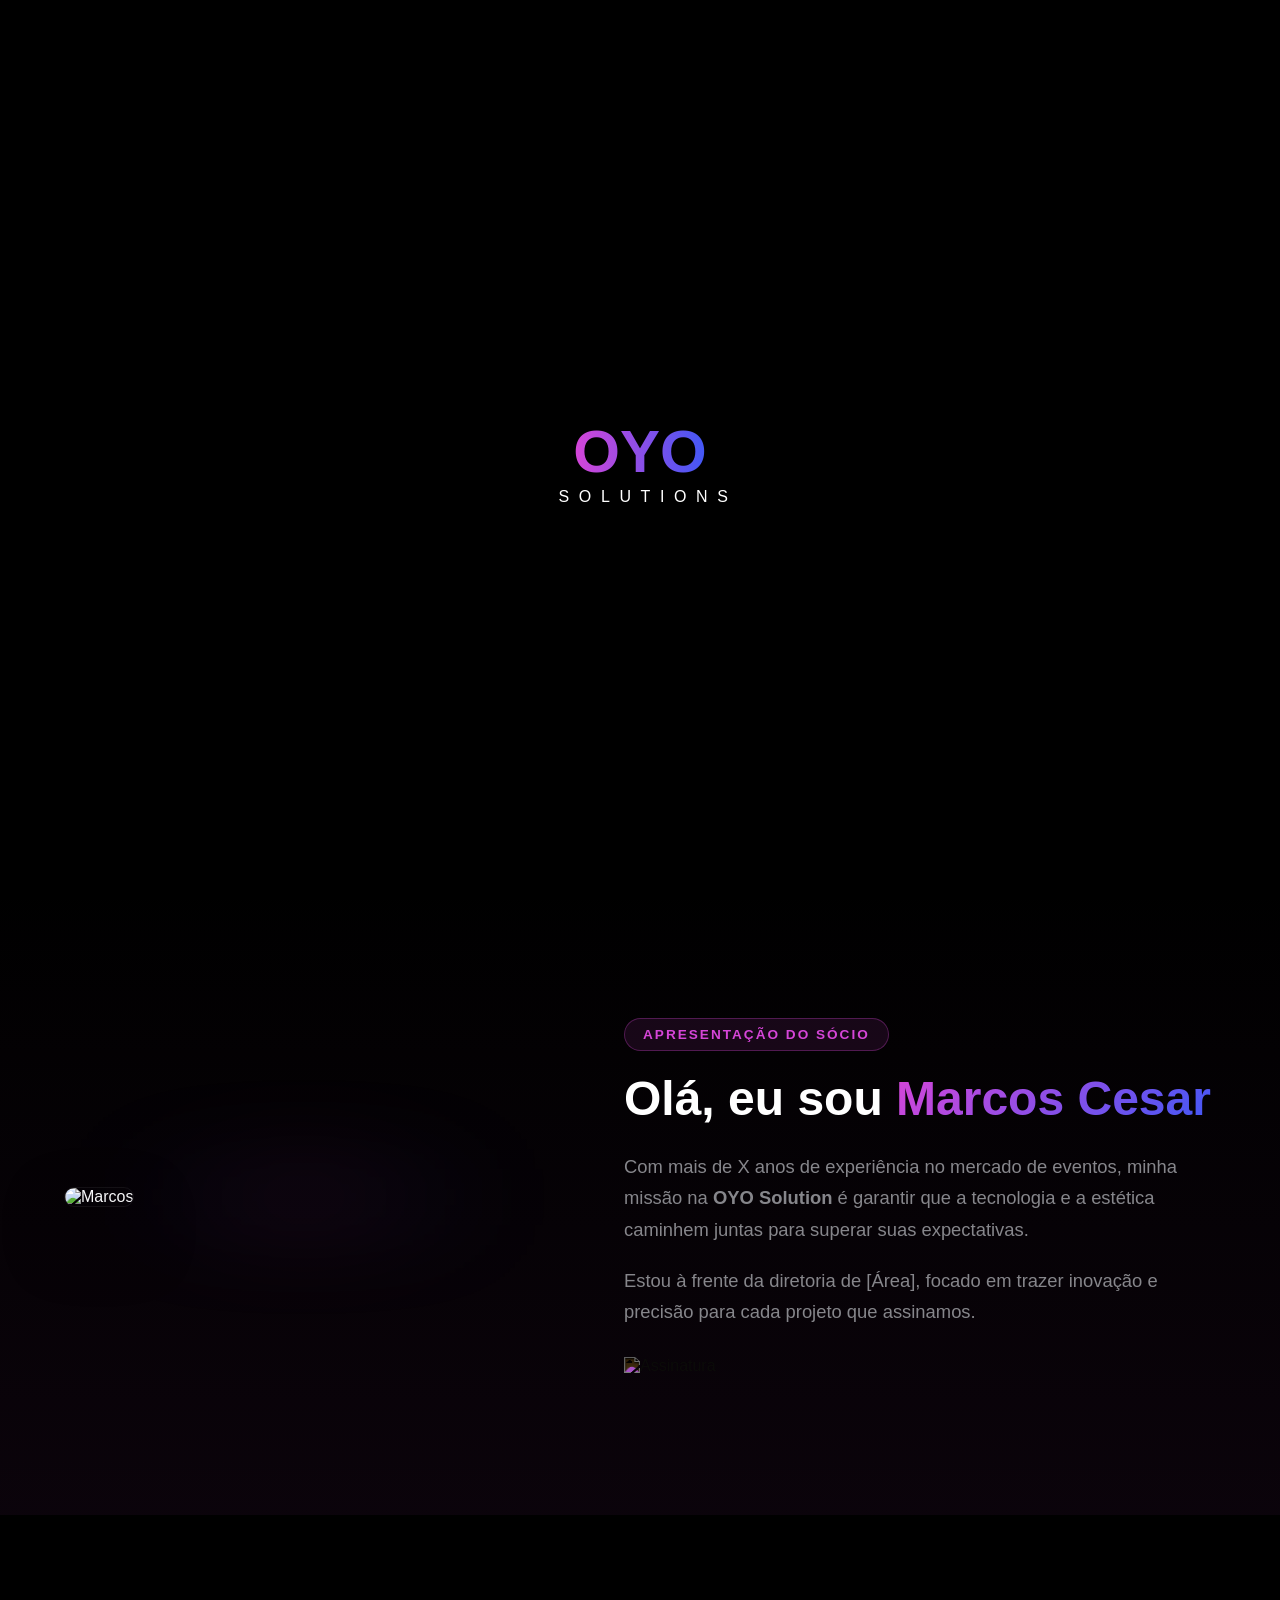
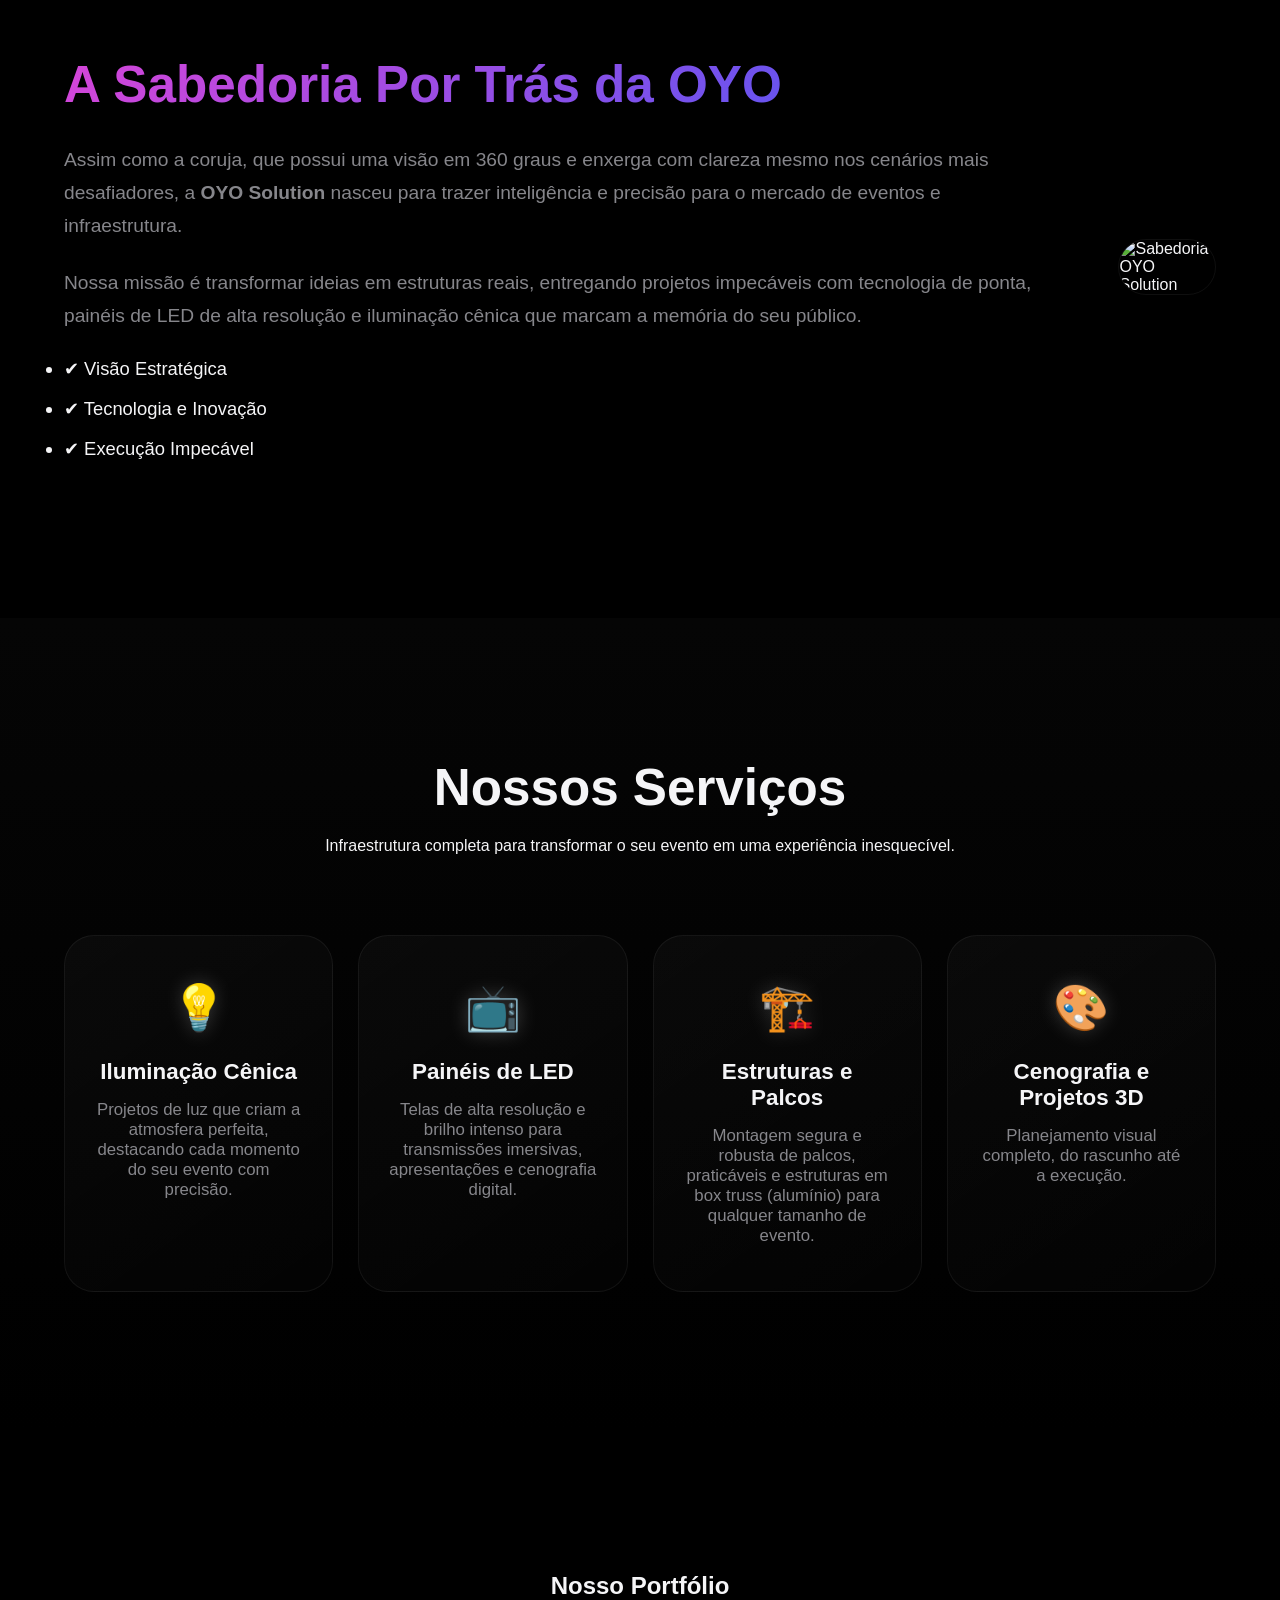
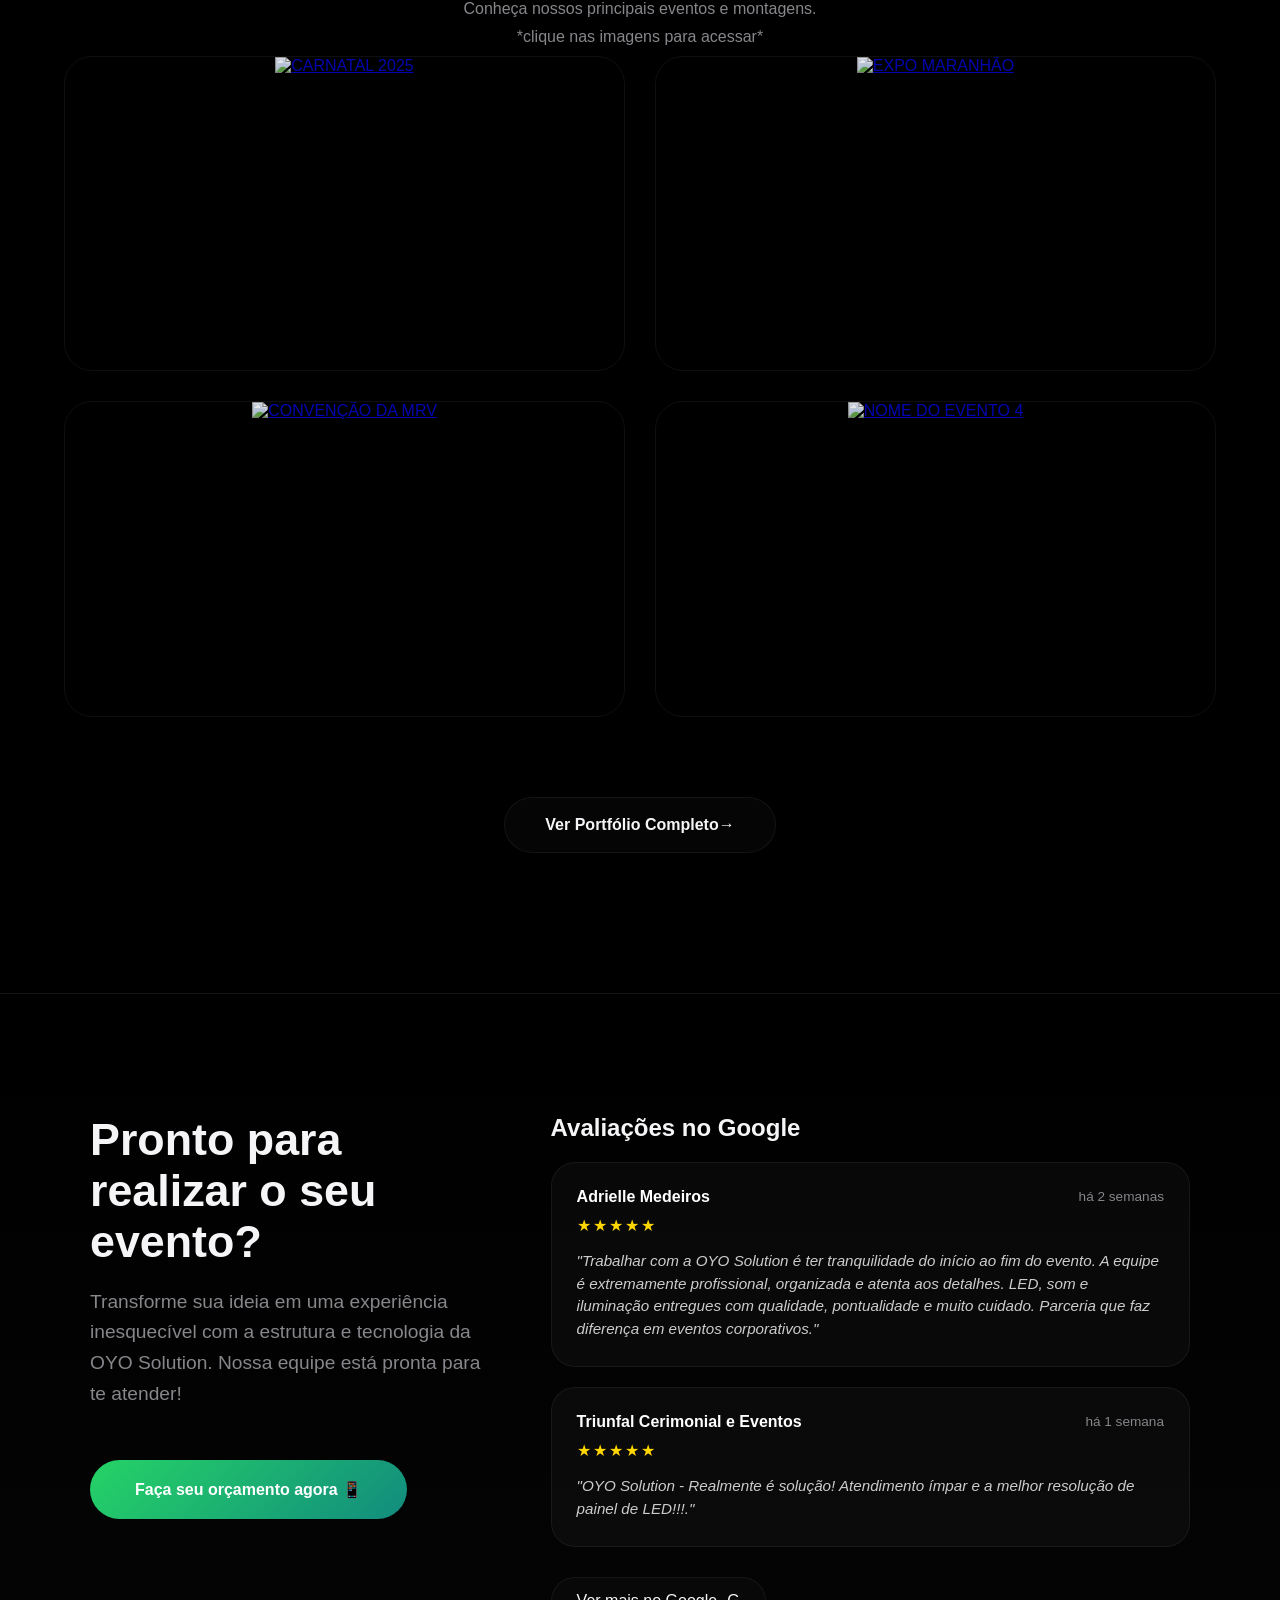
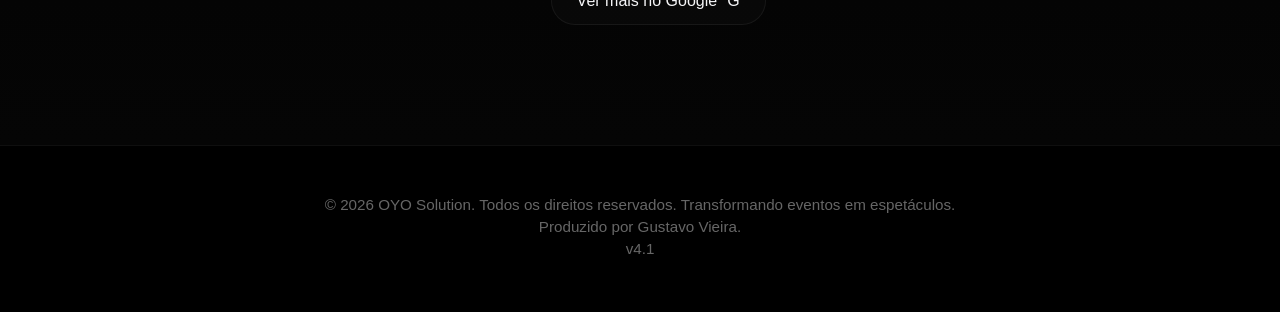
==== socio-marcos.html @ ae196426 "Add files via upload" ====
<!DOCTYPE html>
<html lang="pt-BR">
<head>
    <meta charset="UTF-8">
    <meta name="viewport" content="width=device-width, initial-scale=1.0">
    <title>OYO Solution</title>
    
    <link href="https://unpkg.com/aos@2.3.1/dist/aos.css" rel="stylesheet">
    <link rel="stylesheet" href="style.css">

    <style>
        #preloader {
            position: fixed; top: 0; left: 0; width: 100%; height: 100%;
            background-color: #000000; z-index: 99999;
            display: flex; justify-content: center; align-items: center;
            transition: opacity 0.8s ease, visibility 0.8s ease;
        }
        #oyo-draw { width: 400px; max-width: 90vw; height: auto; }
        .draw-text-oyo {
            font-size: 75px; font-family: 'SF Pro Display', sans-serif; font-weight: 800;
            fill: transparent; stroke: #d645d8; stroke-width: 2px;
            stroke-dasharray: 800; stroke-dashoffset: 800;
            animation: drawLine 2s ease forwards, fillTextNeon 1s ease 1.8s forwards;
        }
        .draw-text-solutions {
            font-size: 20px; font-family: 'SF Pro Display', sans-serif; font-weight: 300; letter-spacing: 12px;
            fill: transparent; stroke: #ffffff; stroke-width: 1px;
            stroke-dasharray: 500; stroke-dashoffset: 500;
            animation: drawLine 2s ease 0.5s forwards, fillTextWhite 1s ease 2.2s forwards;
        }
        @keyframes drawLine { to { stroke-dashoffset: 0; } }
        @keyframes fillTextNeon { to { fill: url(#neon-grad); stroke-width: 0; } }
        @keyframes fillTextWhite { to { fill: #ffffff; stroke-width: 0; } }
        body.loaded #preloader { opacity: 0; visibility: hidden; pointer-events: none; }
    </style>
</head>
<body>

    <div id="preloader">
        <svg id="oyo-draw" viewBox="0 0 500 150">
            <defs>
                <linearGradient id="neon-grad" x1="0%" y1="0%" x2="100%" y2="0%">
                    <stop offset="0%" style="stop-color:#d645d8; stop-opacity:1" />
                    <stop offset="100%" style="stop-color:#4158f6; stop-opacity:1" />
                </linearGradient>
            </defs>
            <text x="50%" y="55%" dominant-baseline="middle" text-anchor="middle" class="draw-text-oyo">OYO</text>
            <text x="52%" y="90%" dominant-baseline="middle" text-anchor="middle" class="draw-text-solutions">SOLUTIONS</text>
        </svg>
    </div>

    <header class="cabecalho">
        <div class="logo-container">
            <h1 class="logo-texto">OYO <span>SOLUTION</span></h1>
        </div>

        <div class="menu-hamburguer" id="menu-hamburguer">
            <span class="linha"></span>
            <span class="linha"></span>
            <span class="linha"></span>
        </div>

        <nav class="menu" id="menu">
            <ul>
                <li><a href="#inicio">Início</a></li>
                <li><a href="#sobre">Sobre Nós</a></li>
                <li><a href="#servicos">Serviços</a></li>
                <li><a href="#portfolio">Portfólio</a></li>
                <li><a href="#contato">Contato</a></li>
            </ul>
        </nav>
    </header>

    <section id="inicio" class="hero">
        <video autoplay muted loop playsinline class="bg-video">
            <source src="video/evento-bg.mp4" type="video/mp4">
        </video>
        <div class="overlay-hero"></div>
        <div class="luz-marca-fundo"></div>

        <div class="hero-conteudo" data-aos="zoom-in" data-aos-duration="1200">
            <h2>A Sabedoria Que Inspira Nossa Jornada</h2>
            <p>Soluções inteligentes e inovadoras para o seu negócio.</p>
            <a href="#contato" class="btn-destaque glow-effect">Fale Conosco</a>
        </div>
    </section>

    <section id="socio-destaque" class="socio-section">
        <div class="socio-container">
            <div class="socio-imagem-box" data-aos="fade-right">
                <div class="glow-socio"></div>
                <img src="img/socio.png" alt="Marcos" class="foto-socio">
            </div>

            <div class="socio-texto" data-aos="fade-left">
                <span class="tag-socio">apresentação do Sócio</span>
                <h2>Olá, eu sou <span>Marcos Cesar</span></h2>
                <p>Com mais de X anos de experiência no mercado de eventos, minha missão na <strong>OYO Solution</strong> é garantir que a tecnologia e a estética caminhem juntas para superar suas expectativas.</p>
                <p>Estou à frente da diretoria de [Área], focado em trazer inovação e precisão para cada projeto que assinamos.</p>
                
                <div class="socio-assinatura">
                    <img src="img/assinatura-marcos.png" alt="Assinatura" style="max-width: 150px; filter: invert(1);">
                </div>
            </div>
        </div>
    </section>

    <section id="sobre" class="sobre-nos">
        <div class="sobre-container">
            <div class="sobre-texto" data-aos="fade-right">
                <h2>A Sabedoria Por Trás da OYO</h2>
                <p>Assim como a coruja, que possui uma visão em 360 graus e enxerga com clareza mesmo nos cenários mais desafiadores, a <strong>OYO Solution</strong> nasceu para trazer inteligência e precisão para o mercado de eventos e infraestrutura.</p>
                <p>Nossa missão é transformar ideias em estruturas reais, entregando projetos impecáveis com tecnologia de ponta, painéis de LED de alta resolução e iluminação cênica que marcam a memória do seu público.</p>
                
                <ul class="sobre-diferenciais">
                    <li>✔ Visão Estratégica</li>
                    <li>✔ Tecnologia e Inovação</li>
                    <li>✔ Execução Impecável</li>
                </ul>
            </div>

            <div class="sobre-imagem" data-aos="fade-left">
                <img src="img/oyo_logo.png" alt="Sabedoria OYO Solution">
                <div class="container-luz"></div>
            </div>
        </div>
    </section>

    <section id="servicos" class="servicos-section">
        <div class="servicos-header" data-aos="fade-up">
            <h2>Nossos Serviços</h2>
            <p>Infraestrutura completa para transformar o seu evento em uma experiência inesquecível.</p>
        </div>
        
        <div class="servicos-grid">
            <div class="servico-card glow-effect" data-aos="fade-up" data-aos-delay="100">
                <div class="servico-icone">💡</div>
                <h3>Iluminação Cênica</h3>
                <p>Projetos de luz que criam a atmosfera perfeita, destacando cada momento do seu evento com precisão.</p>
            </div>
            
            <div class="servico-card glow-effect" data-aos="fade-up" data-aos-delay="200">
                <div class="servico-icone">📺</div>
                <h3>Painéis de LED</h3>
                <p>Telas de alta resolução e brilho intenso para transmissões imersivas, apresentações e cenografia digital.</p>
            </div>
            
            <div class="servico-card glow-effect" data-aos="fade-up" data-aos-delay="300">
                <div class="servico-icone">🏗️</div>
                <h3>Estruturas e Palcos</h3>
                <p>Montagem segura e robusta de palcos, praticáveis e estruturas em box truss (alumínio) para qualquer tamanho de evento.</p>
            </div>

            <div class="servico-card glow-effect" data-aos="fade-up" data-aos-delay="400">
                <div class="servico-icone">🎨</div>
                <h3>Cenografia e Projetos 3D</h3>
                <p>Planejamento visual completo, do rascunho até a execução.</p>
            </div>
        </div>
    </section>

    <section id="portfolio" class="portfolio-section">
        <div class="portfolio-header" data-aos="fade-up">
            <h2>Nosso Portfólio</h2>
            <p class="subtitulo">Conheça nossos principais eventos e montagens.</p>
            <p class="instrucao">*clique nas imagens para acessar*</p>
        </div>

        <div class="portfolio-grid portfolio-grid-2x2">
            <a href="evento.html" class="portfolio-item glow-effect" data-aos="fade-up" data-aos-delay="100">
                <img src="img/carnatal_capa.png" alt="CARNATAL 2025">
                <div class="overlay">
                    <h3>CARNATAL 2025</h3>
                </div>
            </a>

            <a href="evento2.html" class="portfolio-item glow-effect" data-aos="fade-up" data-aos-delay="200">
                <img src="img/expo1.jpeg" alt="EXPO MARANHÃO">
                <div class="overlay">
                    <h3>EXPO MARANHÃO</h3>
                </div>
            </a>
            
            <a href="evento3.html" class="portfolio-item glow-effect" data-aos="fade-up" data-aos-delay="300">
                <img src="img/mrv-capa.jpeg" alt="CONVENÇÃO DA MRV">
                <div class="overlay">
                    <h3>CONVENÇÃO DA MRV</h3>
                </div>
            </a>

            <a href="todos-eventos.html" class="portfolio-item glow-effect" data-aos="fade-up" data-aos-delay="400">
                <img src="img/oyo_logo.png" alt="NOME DO EVENTO 4"> 
                <div class="overlay">
                    <h3>NOME DO EVENTO 4</h3>
                </div>
            </a>
        </div>

        <div class="portfolio-botao-container" data-aos="fade-up" data-aos-delay="500">
            <a href="todos-eventos.html" class="btn-portfolio-completo glow-effect">
                Ver Portfólio Completo
                <span class="seta">→</span>
            </a>
        </div>
    </section>

    <section id="contato" class="contato-section">
        <div class="contato-container">
            
            <div class="contato-info" data-aos="fade-right">
                <h2>Pronto para realizar o seu evento?</h2>
                <p>Transforme sua ideia em uma experiência inesquecível com a estrutura e tecnologia da OYO Solution. Nossa equipe está pronta para te atender!</p>
                
                <a href="https://wa.me/55084988460925?text=Olá!%20Gostaria%20de%20fazer%20um%20orçamento%20para%20o%20meu%20evento." target="_blank" class="btn-whatsapp glow-effect">
                    Faça seu orçamento agora 📱
                </a>
            </div>

            <div class="contato-feedbacks" data-aos="fade-left">
                <h3>Avaliações no Google</h3>
                
                <div class="google-card glow-effect">
                    <div class="google-header">
                        <span class="google-nome">Adrielle Medeiros</span>
                        <span class="google-data">há 2 semanas</span>
                    </div>
                    <div class="google-estrelas">★★★★★</div>
                    <p class="google-texto">"Trabalhar com a OYO Solution é ter tranquilidade do início ao fim do evento. A equipe é extremamente profissional, organizada e atenta aos detalhes. LED, som e iluminação entregues com qualidade, pontualidade e muito cuidado. Parceria que faz diferença em eventos corporativos."</p>
                </div>

                <div class="google-card glow-effect">
                    <div class="google-header">
                        <span class="google-nome">Triunfal Cerimonial e Eventos</span>
                        <span class="google-data">há 1 semana</span>
                    </div>
                    <div class="google-estrelas">★★★★★</div>
                    <p class="google-texto">"OYO Solution - Realmente é solução! Atendimento ímpar e a melhor resolução de painel de LED!!!."</p>
                </div>
                
                <a href="https://g.page/r/Cd2TT6g2Kn6JEBM/review" target="_blank" class="btn-ver-google glow-effect">
                    Ver mais no Google <span>G</span>
                </a>
            </div>

        </div>
    </section>

    <footer class="rodape">
        <p>&copy; 2026 OYO Solution. Todos os direitos reservados. Transformando eventos em espetáculos.</p>
        <p>Produzido por Gustavo Vieira.</p>
        <p>v4.1</p>
    </footer>

    <script src="https://unpkg.com/aos@2.3.1/dist/aos.js"></script>
    <script src="script.js"></script>

</body>
</html>
---- style.css ----
/* ========================================================
   CONFIGURAÇÕES GERAIS E VARIÁVEIS
   ======================================================== */
html {
    scroll-behavior: smooth;
    scroll-padding-top: 90px;
}

:root {
    --cor-rosa: #d645d8;
    --cor-azul: #4158f6;
    --cor-primaria: #d645d8;
    --cor-fundo: #000000;
    --cor-superficie: rgba(255, 255, 255, 0.02);
    --cor-borda: rgba(255, 255, 255, 0.06);
    --cor-texto: #f5f5f7;
    --cor-texto-secundario: #86868b;
}

* {
    margin: 0; padding: 0; box-sizing: border-box;
    font-family: -apple-system, BlinkMacSystemFont, "SF Pro Display", "Segoe UI", Roboto, Helvetica, Arial, sans-serif;
    -webkit-font-smoothing: antialiased;
}

body {
    background-color: var(--cor-fundo); 
    color: var(--cor-texto); 
    overflow-x: hidden;
}

/* ========================================================
   CABEÇALHO (HEADER) E MENU
   ======================================================== */
.cabecalho {
    display: flex; justify-content: space-between; align-items: center;
    padding: 15px 50px; background-color: rgba(0, 0, 0, 0.6);
    border-bottom: 1px solid var(--cor-borda); position: sticky; top: 0; z-index: 9999;
    backdrop-filter: saturate(180%) blur(25px); -webkit-backdrop-filter: saturate(180%) blur(25px);
}

.logo-texto { font-size: 32px; font-weight: 700; letter-spacing: 1px; color: #fff; }
.logo-texto span {
    font-weight: 400; font-size: 16px; letter-spacing: 4px;
    background: linear-gradient(135deg, var(--cor-rosa), var(--cor-azul));
    -webkit-background-clip: text; -webkit-text-fill-color: transparent;
}

.menu ul { list-style: none; display: flex; gap: 35px; }
.menu a { color: var(--cor-texto-secundario); text-decoration: none; font-weight: 500; transition: color 0.4s ease; }
.menu a:hover { color: var(--cor-texto); text-shadow: 0 0 10px rgba(255, 255, 255, 0.3); }

/* ========================================================
   EFEITOS GLOW (CARTÕES E CURSOR DO RATO)
   ======================================================== */
.glow-effect { position: relative; overflow: hidden; }
.glow-effect::before {
    content: ''; position: absolute;
    top: var(--mouse-y, 0); left: var(--mouse-x, 0);
    transform: translate(-50%, -50%); width: 350px; height: 350px;
    background: radial-gradient(circle, rgba(214, 69, 216, 0.15) 0%, rgba(65, 88, 246, 0.1) 40%, transparent 70%);
    opacity: 0; transition: opacity 0.3s ease; pointer-events: none; z-index: 0;
}
.glow-effect:hover::before { opacity: 1; }

/* Mantém os textos em cima da luz */
.servico-conteudo, .overlay, .btn-destaque, .btn-whatsapp, .btn-portfolio-completo, .google-card { position: relative; z-index: 1; }

/* Efeito da luz a seguir o rato globalmente */
.cursor-glow {
    position: fixed; top: 0; left: 0;
    width: 300px; height: 300px;
    background: radial-gradient(circle, rgba(214, 69, 216, 0.12) 0%, rgba(65, 88, 246, 0.08) 40%, transparent 70%);
    border-radius: 50%; pointer-events: none; z-index: 9997; 
    transform: translate(-1000px, -1000px); transition: opacity 0.5s ease;
    opacity: 0; mix-blend-mode: screen; will-change: transform;
}

/* ========================================================
   HERO SECTION (COM VÍDEO E LUZ DE FUNDO)
   ======================================================== */
.hero {
    height: 90vh; display: flex; align-items: center; justify-content: center;
    text-align: center; padding: 0 20px; position: relative; overflow: hidden;
}

.bg-video {
    position: absolute; top: 0; left: 0; width: 100%; height: 100%;
    object-fit: cover; z-index: -3;
}

.overlay-hero {
    position: absolute; top: 0; left: 0; width: 100%; height: 100%;
    background: rgba(0, 0, 0, 0.75); z-index: -2;
}

.luz-marca-fundo {
    position: absolute; top: 50%; left: 50%; transform: translate(-50%, -50%);
    width: 70vw; height: 70vw;
    background: radial-gradient(circle, rgba(214, 69, 216, 0.3) 0%, rgba(65, 88, 246, 0.2) 40%, transparent 70%);
    filter: blur(80px); z-index: -1; pointer-events: none;
}

.hero-conteudo h2 { font-size: 4.5rem; font-weight: 800; letter-spacing: -2px; margin-bottom: 25px; color: #fff; text-shadow: 0 0 30px rgba(214, 69, 216, 0.4); }
.hero-conteudo p { font-size: 1.4rem; margin-bottom: 50px; color: #e0e0e0; max-width: 650px; margin: 0 auto 50px auto; }
.btn-destaque {
    padding: 18px 50px; background: var(--cor-texto); color: var(--cor-fundo); text-decoration: none;
    font-weight: 600; border-radius: 980px; font-size: 1.15rem; transition: all 0.4s ease; display: inline-block;
}
.btn-destaque:hover { transform: translateY(-3px) scale(1.02); background: #ffffff; }

/* ========================================================
   SECÇÃO SÓCIO (APRESENTAÇÃO)
   ======================================================== */
.socio-section { padding: 140px 5%; background: linear-gradient(180deg, var(--cor-fundo) 0%, rgba(214, 69, 216, 0.05) 100%); }
.socio-container { display: flex; align-items: center; justify-content: space-between; max-width: 1200px; margin: 0 auto; gap: 80px; }
.socio-imagem-box { position: relative; width: 100%; max-width: 480px; }
.glow-socio { position: absolute; top: 50%; left: 50%; transform: translate(-50%, -50%); width: 120%; height: 120%; background: radial-gradient(circle, rgba(214, 69, 216, 0.25) 0%, rgba(65, 88, 246, 0.15) 40%, transparent 70%); filter: blur(50px); z-index: 0; }
.foto-socio { position: relative; z-index: 1; width: 100%; border-radius: 35px; border: 1px solid var(--cor-borda); box-shadow: 0 30px 60px rgba(0,0,0,0.6); }

.socio-texto { flex: 1; }
.tag-socio { display: inline-block; padding: 8px 18px; border-radius: 50px; background: rgba(214, 69, 216, 0.1); color: var(--cor-rosa); font-size: 0.85rem; font-weight: 700; text-transform: uppercase; letter-spacing: 2px; margin-bottom: 20px; border: 1px solid rgba(214, 69, 216, 0.3); }
.socio-texto h2 { font-size: 3rem; font-weight: 700; margin-bottom: 25px; color: #fff; }
.socio-texto h2 span { background: linear-gradient(135deg, var(--cor-rosa), var(--cor-azul)); -webkit-background-clip: text; -webkit-text-fill-color: transparent; }
.socio-texto p { font-size: 1.15rem; color: var(--cor-texto-secundario); margin-bottom: 20px; line-height: 1.7; }
.socio-assinatura { margin-top: 30px; }

/* ========================================================
   SOBRE NÓS
   ======================================================== */
.sobre-nos { padding: 140px 5%; background: var(--cor-fundo); }
.sobre-container { display: flex; align-items: center; justify-content: space-between; max-width: 1200px; margin: 0 auto; gap: 80px; }
.sobre-texto h2 { font-size: 3.2rem; font-weight: 700; margin-bottom: 30px; background: linear-gradient(135deg, var(--cor-rosa), var(--cor-azul)); -webkit-background-clip: text; -webkit-text-fill-color: transparent; }
.sobre-texto p { font-size: 1.2rem; color: var(--cor-texto-secundario); line-height: 1.7; margin-bottom: 25px; }
.sobre-diferenciais li { font-size: 1.15rem; color: var(--cor-texto); margin-bottom: 18px; font-weight: 500; }
.sobre-imagem img { width: 100%; max-width: 500px; border-radius: 40px; border: 1px solid var(--cor-borda); box-shadow: 0 40px 80px rgba(0,0,0,0.8); }

/* ========================================================
   SERVIÇOS
   ======================================================== */
.servicos-section { padding: 140px 5%; background: linear-gradient(180deg, #050505 0%, #000000 100%); }
.servicos-header { text-align: center; margin-bottom: 80px; }
.servicos-header h2 { font-size: 3.2rem; font-weight: 700; margin-bottom: 20px; }
.servicos-grid { display: grid; grid-template-columns: repeat(4, 1fr); gap: 25px; max-width: 1200px; margin: 0 auto; }
.servico-card {
    display: flex; flex-direction: column; align-items: center; text-align: left;
    background: linear-gradient(145deg, rgba(255,255,255,0.03) 0%, rgba(255,255,255,0.01) 100%);
    padding: 45px 30px; border-radius: 30px; border: 1px solid var(--cor-borda); height: 100%; transition: all 0.5s ease;
}
/* ========================================================
   SERVIÇOS (CORREÇÃO DA ANIMAÇÃO DO BALÃO)
   ======================================================== */
.servico-card {
    display: flex; flex-direction: column; align-items: center; text-align: left;
    background: linear-gradient(145deg, rgba(255,255,255,0.03) 0%, rgba(255,255,255,0.01) 100%);
    padding: 45px 30px; border-radius: 30px; border: 1px solid var(--cor-borda); 
    height: 100%; transition: all 0.5s ease;
}

/* O !important garante que a animação funcione mesmo com o AOS ativo */
.servico-card:hover { 
    transform: translateY(-12px) !important; 
    border-color: rgba(255, 255, 255, 0.15); 
    box-shadow: 0 20px 40px rgba(0,0,0,0.6); 
}

/* Garante que o ícone, o título e o texto fiquem acima do brilho do mouse */
.servico-card > * {
    position: relative;
    z-index: 1;
}

.servico-icone { font-size: 2.8rem; margin-bottom: 25px; filter: drop-shadow(0 0 10px rgba(255, 255, 255, 0.2)); }
.servico-card h3 { font-size: 1.4rem; margin-bottom: 15px; font-weight: 600; text-align: center; }
.servico-card p { color: var(--cor-texto-secundario); font-size: 1.05rem; text-align: center; }
.servico-icone { font-size: 2.8rem; margin-bottom: 25px; filter: drop-shadow(0 0 10px rgba(255, 255, 255, 0.2)); }
.servico-card h3 { font-size: 1.4rem; margin-bottom: 15px; font-weight: 600; text-align: center; }
.servico-card p { color: var(--cor-texto-secundario); font-size: 1.05rem; text-align: center; }

/* ========================================================
   PORTFÓLIO (COM EFEITO DE DESLIZE)
   ======================================================== */
.portfolio-section { padding: 140px 5%; background-color: var(--cor-fundo); text-align: center; }
.portfolio-header p { margin-bottom: 10px; color: var(--cor-texto-secundario); }
.portfolio-grid { display: grid; gap: 30px; max-width: 1200px; margin: 0 auto 80px auto; grid-template-columns: repeat(2, 1fr); }

.portfolio-item { position: relative; border-radius: 28px; overflow: hidden; display: block; aspect-ratio: 16/9; border: 1px solid var(--cor-borda); }
.portfolio-item img { width: 100%; height: 100%; object-fit: cover; filter: grayscale(20%) brightness(0.9); transition: all 0.6s ease; }
.portfolio-item:hover img { transform: scale(1.1); filter: grayscale(0%) brightness(1); }

.overlay { 
    position: absolute; top: 0; left: 0; width: 100%; height: 100%; 
    background: rgba(0, 0, 0, 0.65); backdrop-filter: blur(5px); 
    display: flex; justify-content: center; align-items: center; 
    opacity: 0; transition: all 0.4s ease; 
}
.portfolio-item:hover .overlay { opacity: 1; }

.overlay h3 {
    color: #ffffff; font-size: 1.8rem; font-weight: 700; letter-spacing: 2px; text-align: center;
    transform: translateY(30px); transition: transform 0.5s cubic-bezier(0.25, 1, 0.5, 1);
}
.portfolio-item:hover .overlay h3 { transform: translateY(0); }

.btn-portfolio-completo { display: inline-flex; padding: 18px 40px; background-color: var(--cor-superficie); color: var(--cor-texto); text-decoration: none; font-weight: 600; border-radius: 980px; border: 1px solid var(--cor-borda); transition: all 0.4s ease; }

/* ========================================================
   CONTATO E AVALIAÇÕES GOOGLE
   ======================================================== */
.contato-section { padding: 120px 5%; background: linear-gradient(180deg, #000000 0%, #050505 100%); border-top: 1px solid var(--cor-borda); }
.contato-container { display: flex; justify-content: space-between; align-items: flex-start; max-width: 1100px; margin: 0 auto; gap: 60px; }
.contato-info h2 { font-size: 2.8rem; margin-bottom: 20px; }
.contato-info p { font-size: 1.2rem; color: var(--cor-texto-secundario); margin-bottom: 30px; line-height: 1.6; }
.btn-whatsapp { display: inline-block; padding: 20px 45px; background: linear-gradient(135deg, #25D366, #128C7E); color: #fff; text-decoration: none; font-weight: 600; border-radius: 980px; margin-top: 20px; }

.contato-feedbacks h3 { margin-bottom: 20px; font-size: 1.5rem; }
.google-card { background: rgba(255,255,255,0.03); padding: 25px; border-radius: 24px; border: 1px solid var(--cor-borda); margin-bottom: 20px; }
.google-header { display: flex; justify-content: space-between; align-items: center; margin-bottom: 10px; }
.google-nome { font-weight: 600; color: #fff; }
.google-data { font-size: 0.85rem; color: var(--cor-texto-secundario); }
.google-estrelas { color: #FFD700; margin-bottom: 15px; letter-spacing: 2px; }
.google-texto { font-style: italic; color: #ccc; line-height: 1.5; font-size: 0.95rem; }

.btn-ver-google { display: inline-flex; gap: 10px; padding: 14px 25px; background-color: var(--cor-superficie); color: var(--cor-texto); text-decoration: none; border-radius: 980px; border: 1px solid var(--cor-borda); margin-top: 10px; }

/* ========================================================
   RODAPÉ E MENU HAMBURGUER
   ======================================================== */
.rodape { text-align: center; padding: 50px 20px; background-color: #000; color: #666; font-size: 0.95rem; border-top: 1px solid var(--cor-borda); }
.rodape p { margin-bottom: 5px; }

.menu-hamburguer { display: none; }

/* ========================================================
   PÁGINA: TODOS OS EVENTOS (PORTFÓLIO COMPLETO)
   ======================================================== */
.loader-content { text-align: center; display: flex; flex-direction: column; align-items: center; }
.logo-animada { font-size: 2.2rem; font-weight: 700; color: #fff; margin-bottom: 25px; letter-spacing: 2px; animation: pulsarText 1.5s infinite alternate; }
.logo-animada span { font-weight: 300; letter-spacing: 4px; background: linear-gradient(135deg, var(--cor-rosa), var(--cor-azul)); -webkit-background-clip: text; -webkit-text-fill-color: transparent; }
.barra-carregamento { width: 250px; height: 4px; background: rgba(255, 255, 255, 0.1); border-radius: 10px; overflow: hidden; }
.progresso { height: 100%; width: 0%; background: linear-gradient(90deg, var(--cor-rosa), var(--cor-azul)); box-shadow: 0 0 10px var(--cor-rosa); animation: carregarBarra 2.5s cubic-bezier(0.4, 0, 0.2, 1) forwards; }

@keyframes carregarBarra { 0% { width: 0%; } 50% { width: 60%; } 100% { width: 100%; } }
@keyframes pulsarText { from { opacity: 0.7; } to { opacity: 1; text-shadow: 0 0 15px rgba(214, 69, 216, 0.3); } }

.hero-interna { padding: 160px 5% 80px; text-align: center; background: linear-gradient(180deg, rgba(214, 69, 216, 0.05) 0%, var(--cor-fundo) 100%); position: relative; }
.hero-interna h1 { font-size: 3.5rem; font-weight: 800; margin-bottom: 15px; color: #fff; text-shadow: 0 0 30px rgba(255, 255, 255, 0.1); }
.hero-interna p { font-size: 1.2rem; color: var(--cor-texto-secundario); max-width: 600px; margin: 0 auto; }

.galeria-grid-completa { display: grid; grid-template-columns: repeat(auto-fill, minmax(320px, 1fr)); gap: 30px; max-width: 1300px; margin: 0 auto 60px auto; padding: 0 5%; }

.btn-voltar { display: inline-flex; align-items: center; padding: 16px 35px; background-color: var(--cor-superficie); color: var(--cor-texto); text-decoration: none; border-radius: 980px; border: 1px solid var(--cor-borda); font-weight: 600; font-size: 1.05rem; transition: all 0.4s ease; backdrop-filter: blur(10px); }
.btn-voltar:hover { background-color: rgba(255, 255, 255, 0.08); transform: translateX(-8px); box-shadow: 0 10px 20px rgba(0,0,0,0.4); border-color: rgba(255, 255, 255, 0.2); }

.animar-scroll { opacity: 0; animation: fadeUpIn 1s cubic-bezier(0.25, 1, 0.5, 1) 0.5s forwards; }
@keyframes fadeUpIn { from { opacity: 0; transform: translateY(30px); } to { opacity: 1; transform: translateY(0); } }

/* ========================================================
   RESPONSIVIDADE (TABLET E TELEMÓVEL)
   ======================================================== */
@media (max-width: 1100px) { 
    .servicos-grid { grid-template-columns: repeat(2, 1fr); } 
}

@media (max-width: 768px) {
    .cabecalho { padding: 15px 20px; }
    
    .cursor-glow { display: none !important; } /* Desativa o brilho global no telemóvel para não travar */
    
    .menu-hamburguer { display: flex; flex-direction: column; gap: 6px; cursor: pointer; z-index: 10000; }
    .menu-hamburguer .linha { width: 28px; height: 3px; background-color: #fff; transition: all 0.3s ease; border-radius: 3px; }
    
    .menu { display: none; position: absolute; top: 100%; left: 0; width: 100%; background: rgba(0,0,0,0.95); padding: 20px; flex-direction: column; align-items: center; border-bottom: 1px solid var(--cor-borda); }
    .menu.ativo { display: flex; }
    .menu ul { flex-direction: column; gap: 20px; text-align: center; }
    
    .hero-conteudo h2 { font-size: 3rem; }
    .hero-interna h1 { font-size: 2.8rem; }
    
    .socio-container, .sobre-container, .contato-container { flex-direction: column; gap: 50px; text-align: center; }
    .socio-imagem-box, .sobre-imagem img { max-width: 100%; }
    
    .servicos-grid, .portfolio-grid, .galeria-grid-completa { grid-template-columns: 1fr; gap: 20px; }
}
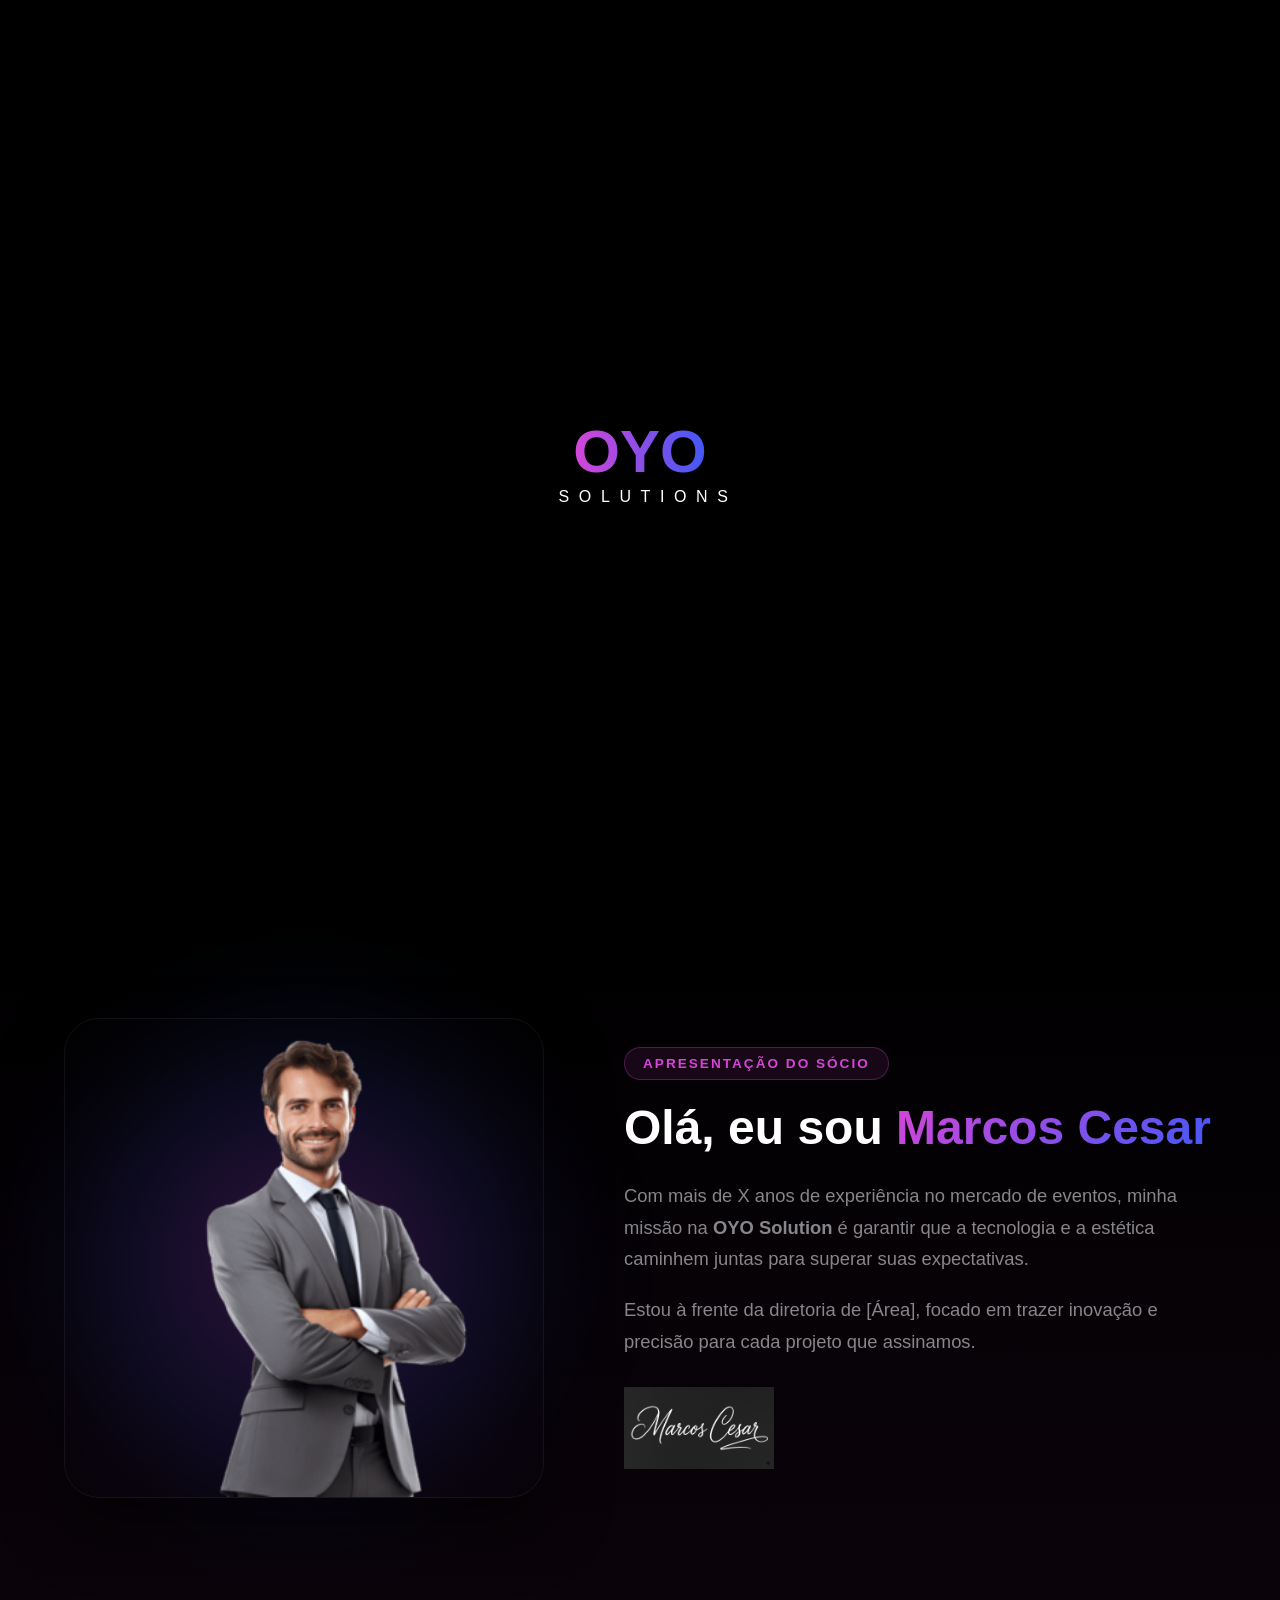
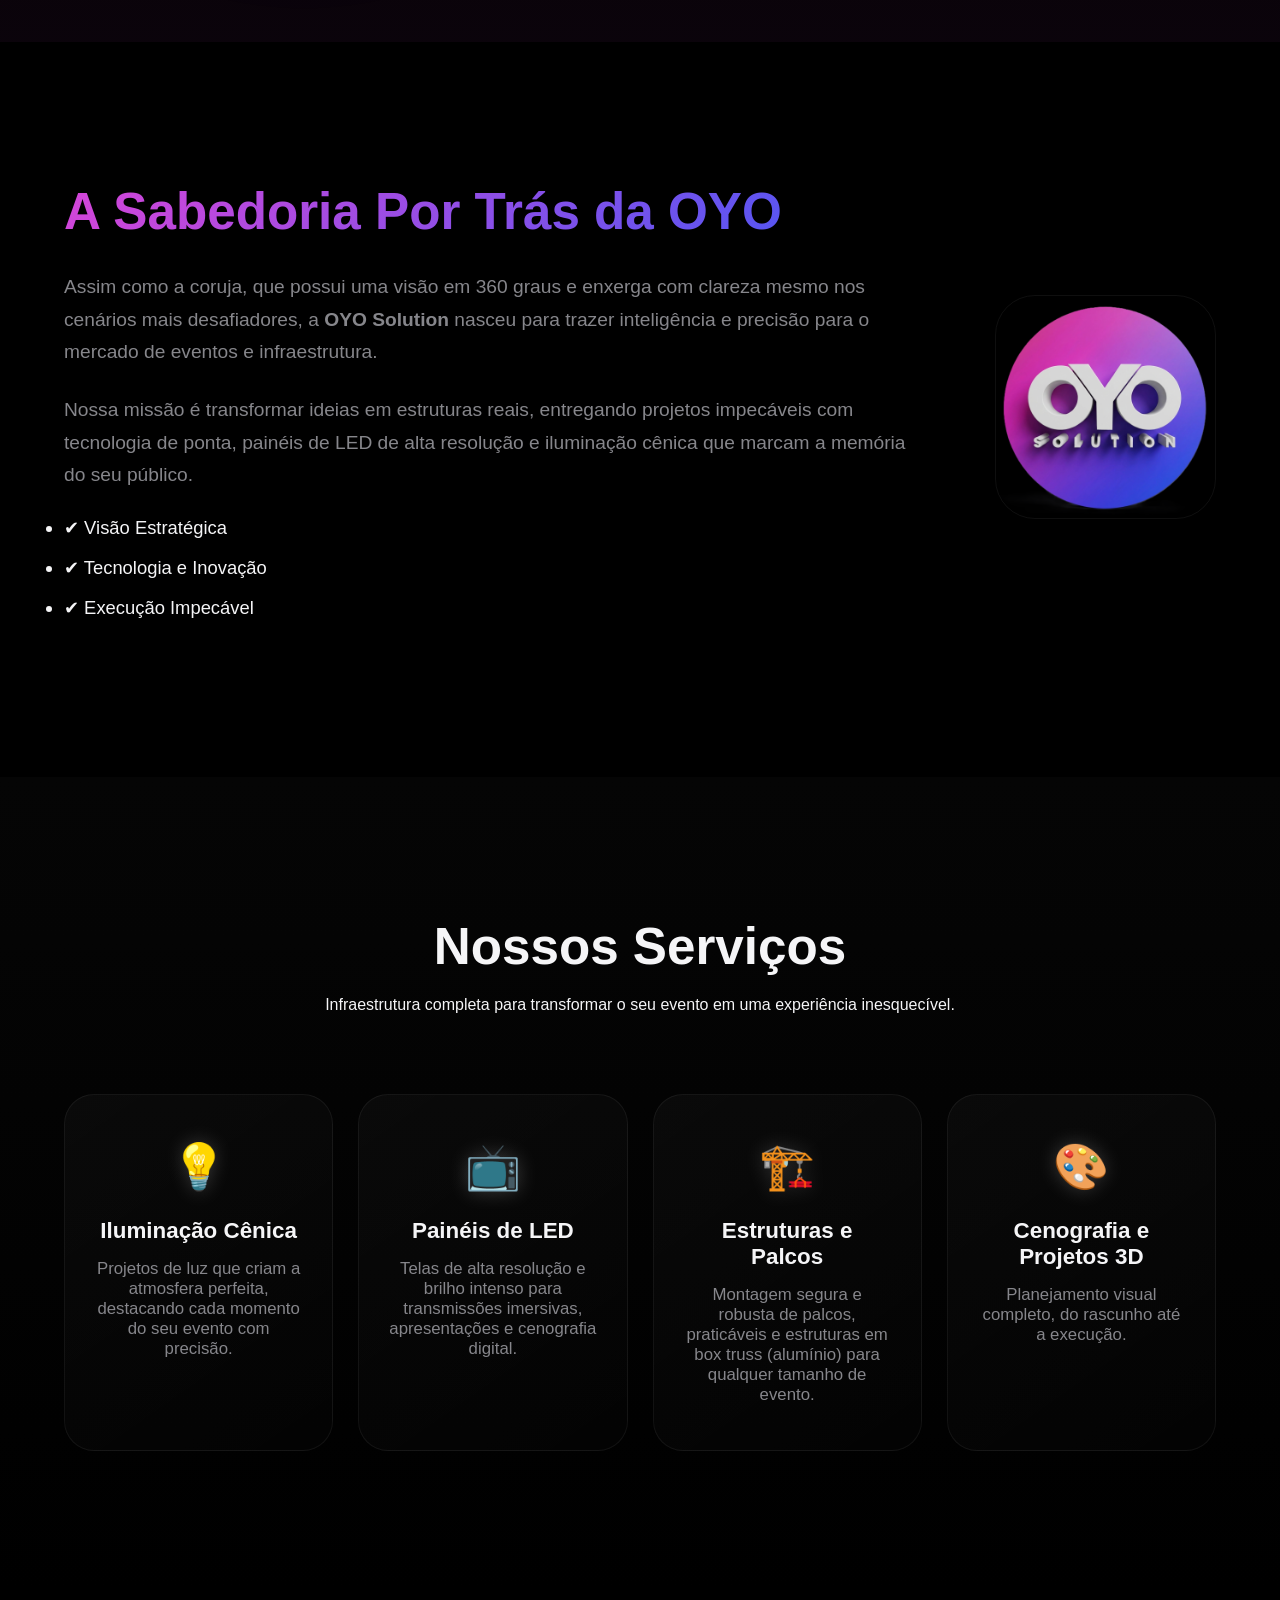
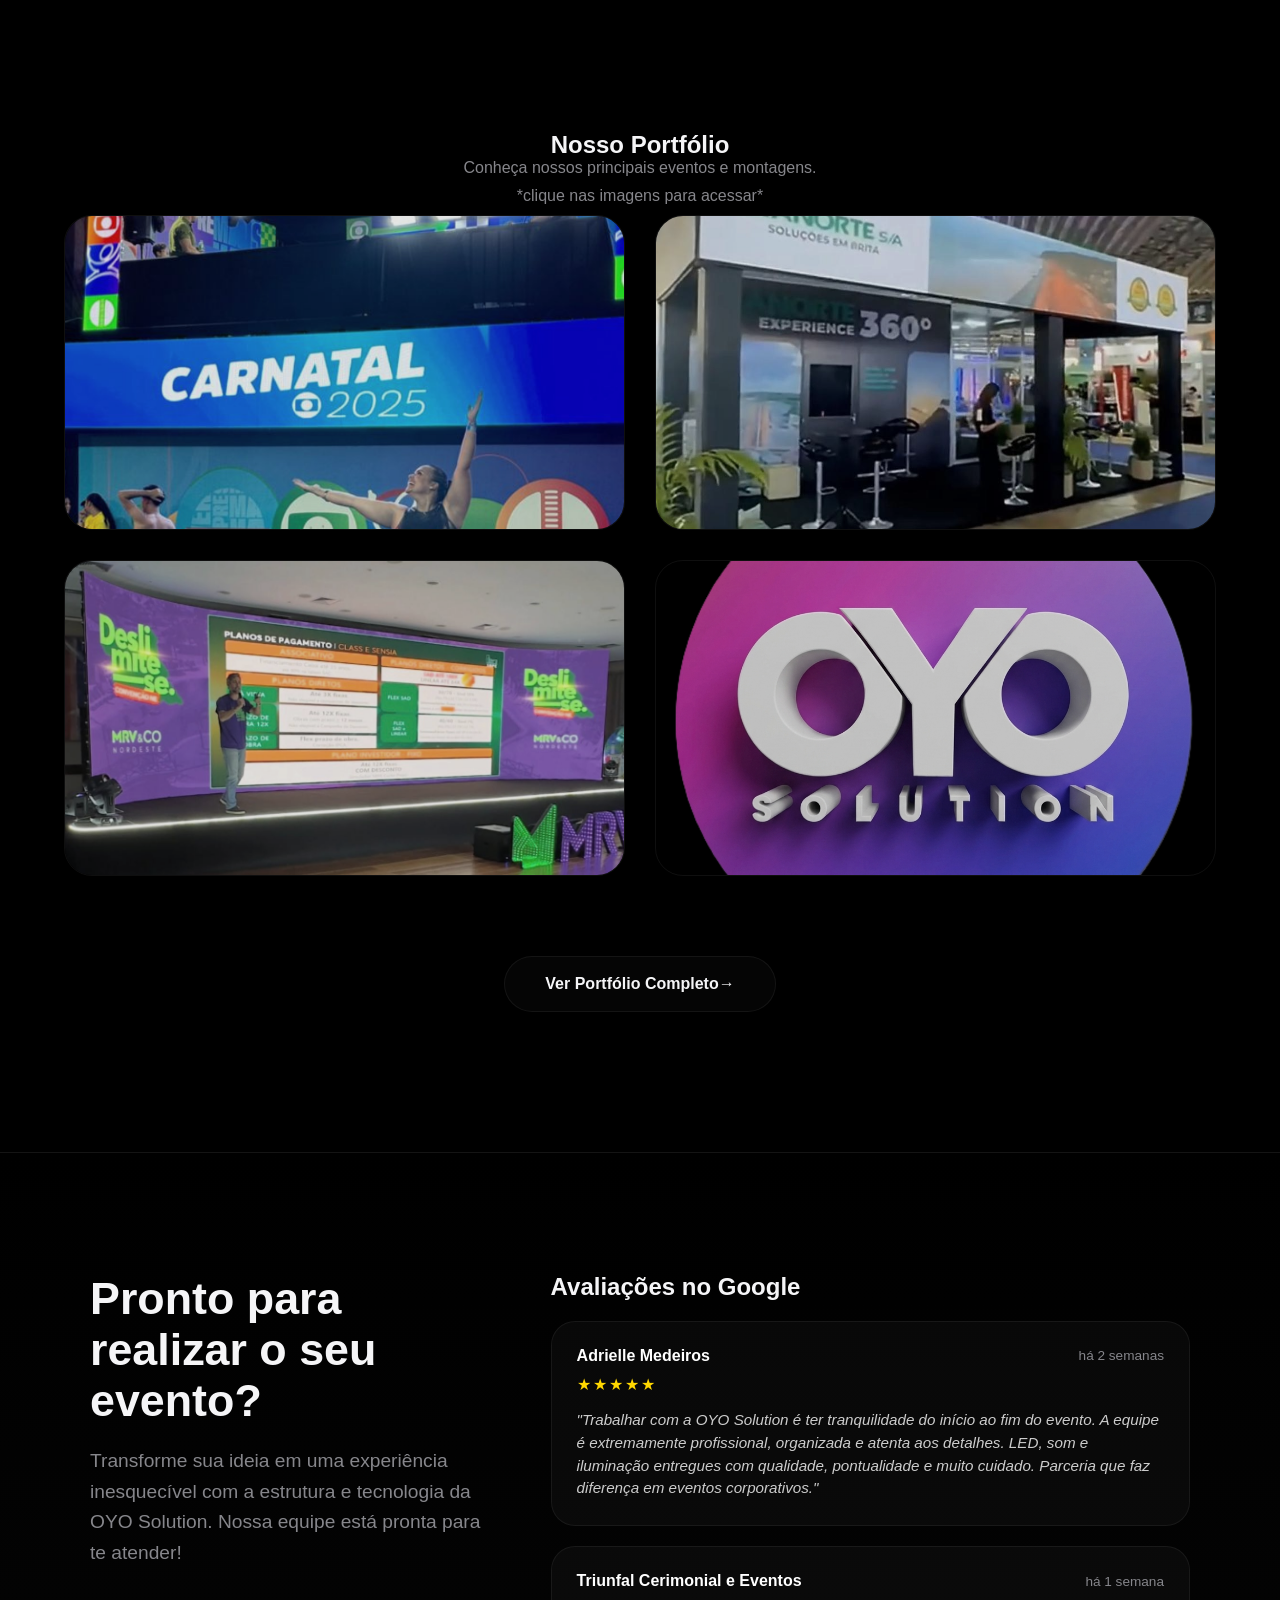
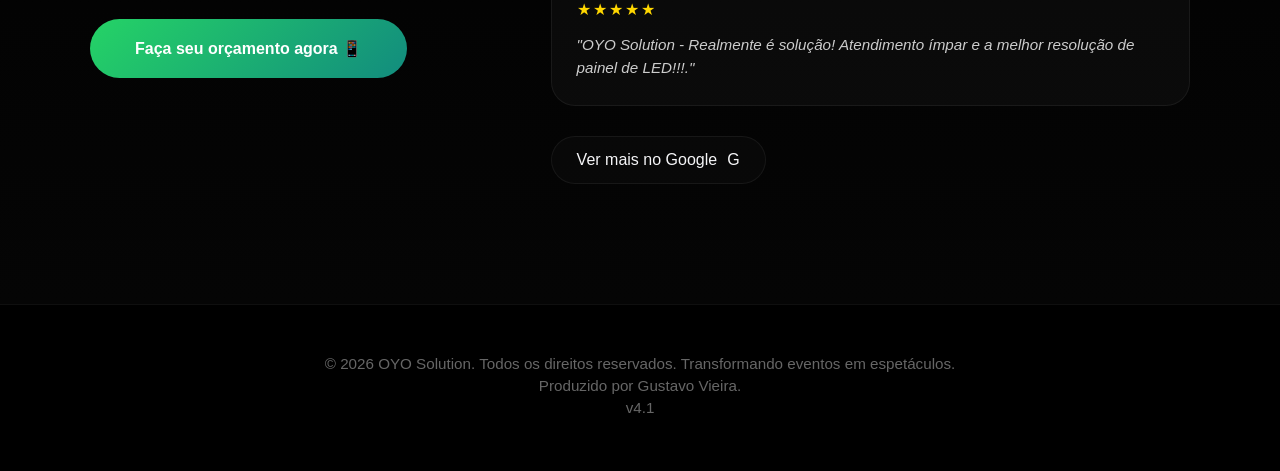
==== commit deb98485: "Update socio-marcos.html" ====
--- a/socio-marcos.html
+++ b/socio-marcos.html
@@ -72,9 +72,6 @@
     </header>
 
     <section id="inicio" class="hero">
-        <video autoplay muted loop playsinline class="bg-video">
-            <source src="video/evento-bg.mp4" type="video/mp4">
-        </video>
         <div class="overlay-hero"></div>
         <div class="luz-marca-fundo"></div>
 
@@ -255,4 +252,4 @@
     <script src="script.js"></script>
 
 </body>
-</html>+</html>
